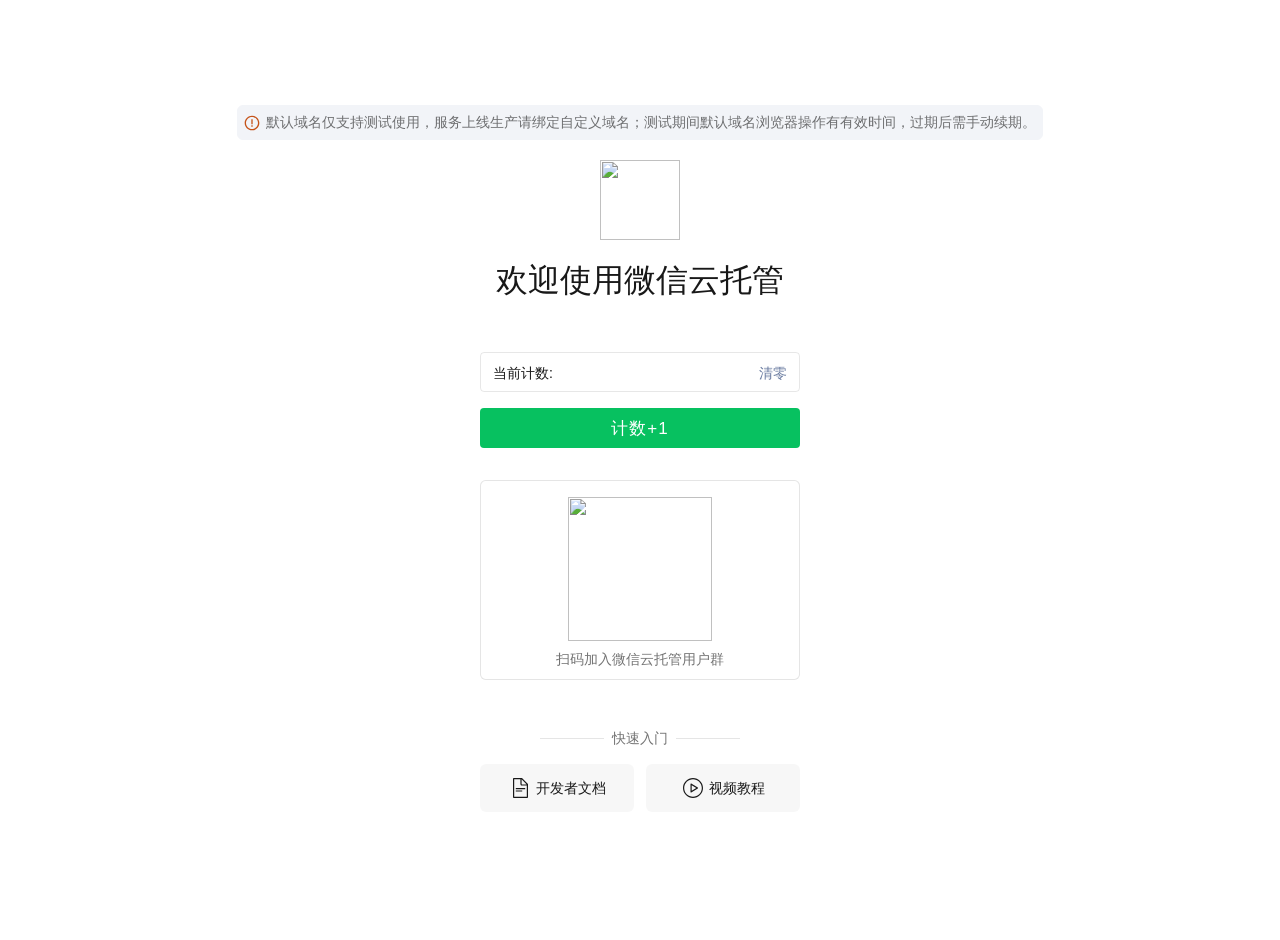
==== src/main/resources/static/index.html @ 39c3596e "init" ====
<!DOCTYPE html>
<html>

<head>
  <meta charset="utf-8" />
  <link rel="shortcut icon"
    href="https://static-index-4gtuqm3bfa95c963-1304825656.tcloudbaseapp.com/official-website/favicon.svg"
    mce_href="https://static-index-4gtuqm3bfa95c963-1304825656.tcloudbaseapp.com/official-website/favicon.svg"
    type="image/x-icon" />
  <meta name="viewport"
    content="width=device-width, initial-scale=1.0, minimum-scale=1.0, maximum-scale=1.0, user-scalable=no" />
  <link href="https://cdn.jsdelivr.net/npm/bootstrap@5.1.3/dist/css/bootstrap.min.css" rel="stylesheet"
    integrity="sha384-1BmE4kWBq78iYhFldvKuhfTAU6auU8tT94WrHftjDbrCEXSU1oBoqyl2QvZ6jIW3" crossorigin="anonymous" />
  <title>欢迎使用微信云托管</title>
  <style>
    body {
      font-family: -apple-system, BlinkMacSystemFont, "Segoe UI", "Droid Sans", "Helvetica Neue", "PingFang SC", "Hiragino Sans GB", "Droid Sans Fallback", "Microsoft YaHei", sans-serif;
    }

    .title-logo {
      width: 80px;
      height: 80px;
    }

    .container {
      display: flex;
      flex-direction: column;
      align-items: center;
    }

    @media screen and (min-width:1200px) {
      body .top {
        margin-top: 105px;
      }
      body .container {
        margin-top: 0;
        margin-bottom: 272px;
      }
    }

    @media screen and (max-width:1919px) {
      body .container {
        margin-top: 0;
        margin-bottom: 128px;
      }
    }

    .container {
      display: flex;
      flex-direction: column;
      align-items: center;
    }

    .count-button {
      width: 320px;
      height: 40px;
      box-sizing: border-box;
      margin: 16px 8px;
      font-weight: 500;
      font-size: 17px;
      color: #FFFFFF;
      letter-spacing: 1px;
      text-align: center;
      border-radius: 4px;
    }

    .count-number {
      align-self: flex-start;
      opacity: 0.9;
      font-weight: 500;
      font-size: 14px;
      color: #000000;
    }

    .count-reset {
      color: #576b95;
      cursor: pointer;
      margin-left: auto;
    }

    .count-text {
      width: 320px;
      height: 40px;
      padding: 0 12px;
      margin: 0 auto;
      line-height: 40px;
      text-align: left;
      display: flex;
      border: 1px solid rgba(0, 0, 0, 0.1);
      border-radius: 4px;
      opacity: 0.9;
      box-sizing: border-box;
      font-weight: 400;
      font-size: 14px;
      color: #000000;
    }

    .quote {
      font-size: 12px;
    }

    .qrcode {
      height: 144px;
      width: 144px;
      display: block;
      margin: 0 auto;
    }

    .title {
      display: flex;
      align-items: center;
      justify-content: center;
      flex-direction: column;
      width: 320px;
    }

    .title-text {
      width: 320px;
      height: 48px;
      text-align: center;
      margin-top: 16px;
      font-size: 32px;
      opacity: 0.9;
      font-weight: 500;
      font-size: 32px;
      color: #000000;
      letter-spacing: 0;
      line-height: 48px;
    }

    .counter-container {
      margin-top: 48px;
    }

    .hr {
      text-align: center;
      position: relative;
      z-index: 2;
      height: 20px;
      line-height: 20px;
    }

    .hr::after {
      position: absolute;
      content: '';
      top: 10px;
      left: 60px;
      width: 200px;
      border-bottom: 1px solid rgba(0, 0, 0, .1);
      z-index: -1;
    }

    .hr small {
      display: inline-block;
      background-color: white;
    }

    .hr-text {
      display: inline-block;
      height: 20px;
      font-weight: 400;
      font-size: 14px;
      color: rgba(0, 0, 0, 0.55);
      letter-spacing: 0;
      text-align: center;
      z-index: 2;
      background-color: white;
      padding: 0 8px;
      line-height: 20px;
    }

    .link-button {
      width: 154px;
      height: 48px;
      box-sizing: border-box;
      font-weight: 400;
      font-size: 14px;
      color: rgba(0, 0, 0, 0.90);
      letter-spacing: 0;
      text-align: center;
      background: rgba(0, 0, 0, 0.03);
      border-radius: 6px;
      display: flex;
      align-items: center;
      justify-content: center;
    }

    .card {
      margin-top: 16px;
      width: 320px;
      height: 200px;
      box-sizing: border-box;
      border: 1px solid rgba(0, 0, 0, 0.10);
      border-radius: 5.71px;
      position: relative;
    }

    .card-text {
      text-align: center;
      font-weight: 400;
      font-size: 14px;
      color: rgba(0, 0, 0, 0.55);
      letter-spacing: 0;
    }

    .top {
      width: 100%;
      display: flex;
      align-items: center;
      justify-content: center;
      margin-top: 21px;
      margin-bottom: 20px;
    }
    .alert {
      font-size: 14px;
      color: rgba(0, 0, 0, 0.55);
      border: 1px solid #f2f4f8;
      background: #f2f4f8;
      padding: 6px;
      display: flex;
      align-items: center;
      gap: 6px;
      margin: 0;
    }
    .alert-icon {
      flex-shrink: 0;
      flex-grow: 0;
      color: #c04100;
    }
  </style>
</head>

<body>
  <div class="top">
    <div class="alert">
      <svg id="error-circle" class="alert-icon" xmlns="http://www.w3.org/2000/svg" width="16" height="16" viewBox="0 0 16 16"><g fill="none"><g clip-path="url(#clip0_19498_602)"><path d="M8.00016 2.00002C11.3139 2.00002 14.0002 4.68631 14.0002 8.00002C14.0002 11.3137 11.3139 14 8.00016 14C4.68646 14 2.00016 11.3137 2.00016 8.00002C2.00016 4.68631 4.68645 2.00002 8.00016 2.00002ZM15.3335 8.00002C15.3335 3.94993 12.0503 0.666687 8.00016 0.666688C3.95008 0.666688 0.66683 3.94993 0.666831 8.00002C0.666831 12.0501 3.95008 15.3334 8.00016 15.3334C12.0503 15.3334 15.3335 12.0501 15.3335 8.00002ZM7.3335 4.33335L7.3335 9.33335L8.66683 9.33335L8.66683 4.33335L7.3335 4.33335ZM8.66683 10.3334L7.33089 10.3334L7.33089 11.6693L8.66683 11.6693L8.66683 10.3334Z" fill="currentColor" fill-rule="evenodd" clip-rule="evenodd" fill-opacity="0.9"></path></g><defs><clipPath id="clip0_19498_602"><rect width="16" height="16" fill="white"></rect></clipPath></defs></g></svg>
      <span>默认域名仅支持测试使用，服务上线生产请绑定自定义域名；测试期间默认域名浏览器操作有有效时间，过期后需手动续期。</span>
    </div>
  </div>
  <div class="container">
    <div class="title">
      <img class="title-logo"
        src="https://static-index-4gtuqm3bfa95c963-1304825656.tcloudbaseapp.com/official-website/favicon.svg" />
      <div style="display: inline; margin-bottom: 48px" class="title-text">欢迎使用微信云托管</div>
    </div>
    <div style="text-align: center; display: flex; flex-direction: column; align-items: center; margin: 0">
      <span class="count-text">
        <span style="margin-right: 16px;">当前计数:</span>
        <span class="count-number"></span>
        <span class="count-reset" onclick="set('clear')">清零</span>
      </span>
      <a class="btn btn-success btn-lg count-button" style="background: #07c160; border: 0"
        onclick="set('inc')">计数+1</a>
      <div class="card" style="width: 320px; margin-bottom: 48px;">
        <div class="card-body">
          <img class="qrcode middle"
            src="https://qcloudimg.tencent-cloud.cn/raw/89b46988d3cd73d8a56e76a1b82bb377.png" />
          <small class="card-text" style="display: flex; justify-content: center; margin-top: 8px">扫码加入微信云托管用户群</small>
        </div>
      </div>
      <div>
        <div class="hr">
          <span class="hr-text">快速入门</span>
        </div>
        <div style="display: flex; justify-content: space-between; margin-top: 16px;">
          <a class="btn btn-light btn-lg link-button" style="border: 0; box-shadow: none; margin-right: 12px;"
            href="https://developers.weixin.qq.com/miniprogram/dev/wxcloudrun/src/basic/intro.html" target="_blank"
            rel="noopener noreferrer">
            <svg xmlns="http://www.w3.org/2000/svg" xmlns:xlink="http://www.w3.org/1999/xlink" width="24px"
              height="24px" viewBox="0 0 24 24">
              <title>icons_outline_warrant copy</title>
              <g id="icons_outline_warrant-copy" stroke="none" stroke-width="1" fill="none" fill-rule="evenodd">
                <g id="0.&#x56FE;&#x6807;/&#x7EBF;&#x578B;/icons_outlined_copy">
                  <rect id="Rectangle" x="0" y="0" width="20" height="20"></rect>
                  <path
                    d="M13.9979043,2 L20,8 L20,21.0013542 C20,21.5542301 19.5541613,22 19.0041915,22 L5.99580851,22 C5.44892021,22 5,21.552891 5,21.0013542 L5,2.99864581 C5,2.44576991 5.44583866,2 5.99580851,2 L13.9979043,2 Z M12.399,3.2 L6.2,3.2 L6.2,20.8 L18.8,20.8 L18.8,9.6 L14,9.6 C13.1163444,9.6 12.4,8.8836556 12.4,8 L12.399,3.2 Z M14.2,14.4 L14.2,15.6 L7.8,15.6 L7.8,14.4 L14.2,14.4 Z M17.2,12 L17.2,13.2 L7.8,13.2 L7.8,12 L17.2,12 Z M13.599,3.299 L13.6,8 C13.6,8.2209139 13.7790861,8.4 14,8.4 L18.703,8.4 L13.599,3.299 Z"
                    id="Combined-Shape" fill-opacity="0.9" fill="#000000"></path>
                </g>
              </g>
            </svg>
            <span style="margin-left: 4px">开发者文档</span></a>
          <a class="btn btn-light btn-lg link-button" style="border: 0; box-shadow: none;"
            href="https://developers.weixin.qq.com/community/business/course/00068c2c0106c0667f5b01d015b80d"
            target="_blank" rel="noopener noreferrer">
            <svg xmlns="http://www.w3.org/2000/svg" xmlns:xlink="http://www.w3.org/1999/xlink" width="24px"
              height="24px" viewBox="0 0 24 24">
              <title>icons_outlined_play</title>
              <g id="&#x573A;&#x666F;&#x5316;&#x90E8;&#x7F72;" stroke="none" stroke-width="1" fill="none"
                fill-rule="evenodd">
                <g id="icons_outlined_play">
                  <rect id="Rectangle-664" x="0" y="0" width="20" height="20"></rect>
                  <path
                    d="M12,20.8 C16.8601058,20.8 20.8,16.8601058 20.8,12 C20.8,7.1398942 16.8601058,3.2 12,3.2 C7.1398942,3.2 3.2,7.1398942 3.2,12 C3.2,16.8601058 7.1398942,20.8 12,20.8 Z M12,22 C6.4771525,22 2,17.5228475 2,12 C2,6.4771525 6.4771525,2 12,2 C17.5228475,2 22,6.4771525 22,12 C22,17.5228475 17.5228475,22 12,22 Z M10.7,14.8349028 L15.2358445,12 L10.7,9.16509717 L10.7,14.8349028 Z M10.2649995,7.47812467 L16.8216014,11.5760008 C17.0557696,11.722356 17.1269562,12.0308312 16.980601,12.2649995 C16.9403607,12.329384 16.8859859,12.3837588 16.8216014,12.4239992 L10.2649995,16.5218753 C10.0308312,16.6682305 9.72235601,16.5970439 9.57600085,16.3628756 C9.52633472,16.2834098 9.5,16.191586 9.5,16.0978762 L9.5,7.90212382 C9.5,7.62598145 9.72385763,7.40212382 10,7.40212382 C10.0937099,7.40212382 10.1855337,7.42845854 10.2649995,7.47812467 Z"
                    id="Oval-78" fill-opacity="0.9" fill="#000000"></path>
                </g>
              </g>
            </svg>
            <span style="margin-left: 4px">视频教程</span></a>
        </div>
      </div>
    </div>
  </div>
</body>
<script src="https://code.jquery.com/jquery-1.12.4.min.js" integrity="sha256-ZosEbRLbNQzLpnKIkEdrPv7lOy9C27hHQ+Xp8a4MxAQ=" crossorigin="anonymous"></script>
<script src="https://cdn.jsdelivr.net/npm/bootstrap@5.1.3/dist/js/bootstrap.bundle.min.js"
  integrity="sha384-ka7Sk0Gln4gmtz2MlQnikT1wXgYsOg+OMhuP+IlRH9sENBO0LRn5q+8nbTov4+1p" crossorigin="anonymous"></script>
<script>
  init();
  function init() {
    $.ajax("/api/count", {
      method: "get",
    }).done(function (res) {
      if (res && res.data !== undefined) {
        $(".count-number").html(res.data);
      }
    });
  }
  function set(action) {
    $.ajax("/api/count", {
      method: "POST",
      contentType: "application/json; charset=utf-8",
      dataType: "json",
      data: JSON.stringify({
        action: action,
      }),
    }).done(function (res) {
      if (res && res.data !== undefined) {
        $(".count-number").html(res.data);
      }
    });
  }
</script>

</html>
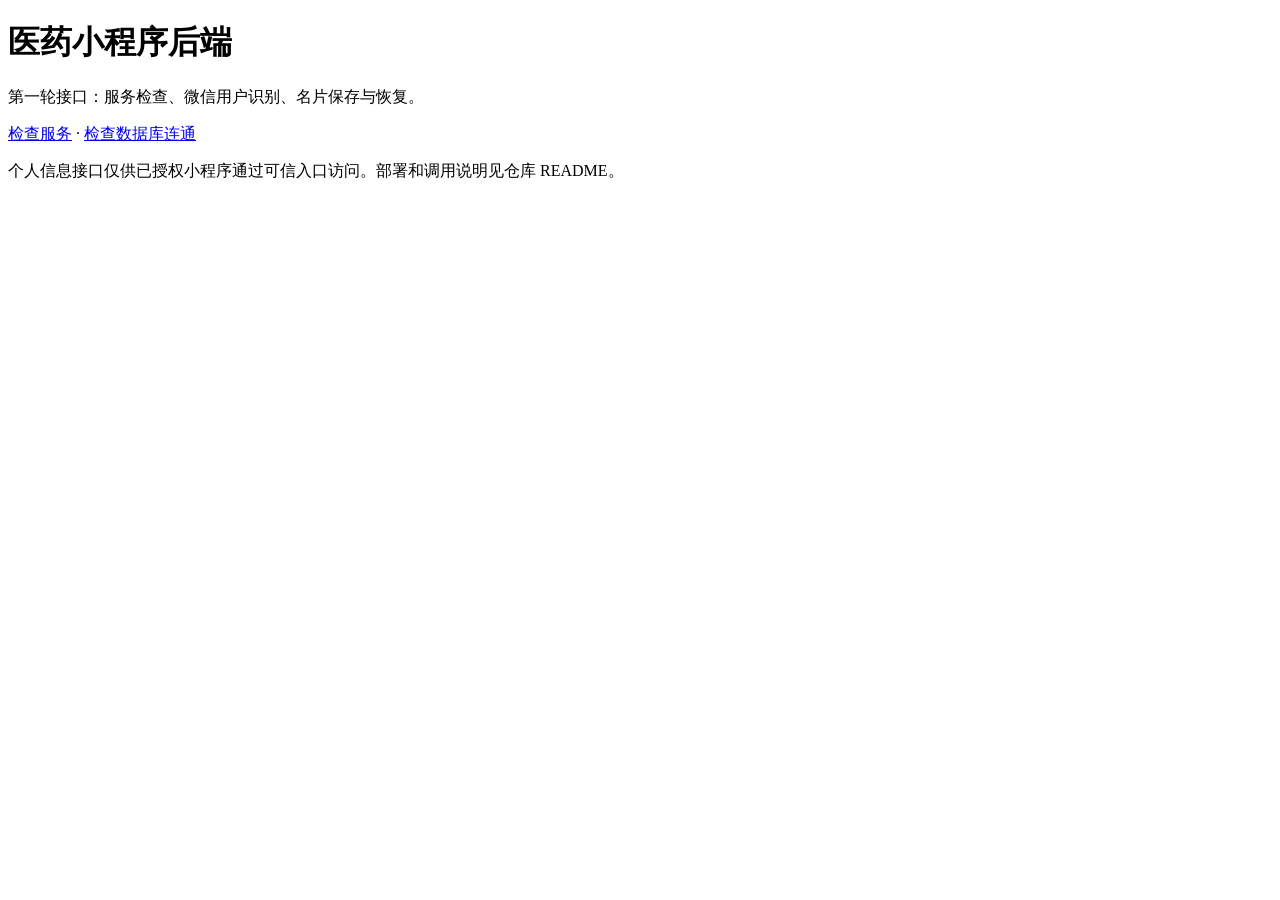
==== commit 1dd8d0e8: "完成后端第一轮用户识别与名片持久化" ====
--- a/src/main/resources/static/index.html
+++ b/src/main/resources/static/index.html
@@ -1,334 +1,10 @@
-<!DOCTYPE html>
-<html>
-
-<head>
-  <meta charset="utf-8" />
-  <link rel="shortcut icon"
-    href="https://static-index-4gtuqm3bfa95c963-1304825656.tcloudbaseapp.com/official-website/favicon.svg"
-    mce_href="https://static-index-4gtuqm3bfa95c963-1304825656.tcloudbaseapp.com/official-website/favicon.svg"
-    type="image/x-icon" />
-  <meta name="viewport"
-    content="width=device-width, initial-scale=1.0, minimum-scale=1.0, maximum-scale=1.0, user-scalable=no" />
-  <link href="https://cdn.jsdelivr.net/npm/bootstrap@5.1.3/dist/css/bootstrap.min.css" rel="stylesheet"
-    integrity="sha384-1BmE4kWBq78iYhFldvKuhfTAU6auU8tT94WrHftjDbrCEXSU1oBoqyl2QvZ6jIW3" crossorigin="anonymous" />
-  <title>欢迎使用微信云托管</title>
-  <style>
-    body {
-      font-family: -apple-system, BlinkMacSystemFont, "Segoe UI", "Droid Sans", "Helvetica Neue", "PingFang SC", "Hiragino Sans GB", "Droid Sans Fallback", "Microsoft YaHei", sans-serif;
-    }
-
-    .title-logo {
-      width: 80px;
-      height: 80px;
-    }
-
-    .container {
-      display: flex;
-      flex-direction: column;
-      align-items: center;
-    }
-
-    @media screen and (min-width:1200px) {
-      body .top {
-        margin-top: 105px;
-      }
-      body .container {
-        margin-top: 0;
-        margin-bottom: 272px;
-      }
-    }
-
-    @media screen and (max-width:1919px) {
-      body .container {
-        margin-top: 0;
-        margin-bottom: 128px;
-      }
-    }
-
-    .container {
-      display: flex;
-      flex-direction: column;
-      align-items: center;
-    }
-
-    .count-button {
-      width: 320px;
-      height: 40px;
-      box-sizing: border-box;
-      margin: 16px 8px;
-      font-weight: 500;
-      font-size: 17px;
-      color: #FFFFFF;
-      letter-spacing: 1px;
-      text-align: center;
-      border-radius: 4px;
-    }
-
-    .count-number {
-      align-self: flex-start;
-      opacity: 0.9;
-      font-weight: 500;
-      font-size: 14px;
-      color: #000000;
-    }
-
-    .count-reset {
-      color: #576b95;
-      cursor: pointer;
-      margin-left: auto;
-    }
-
-    .count-text {
-      width: 320px;
-      height: 40px;
-      padding: 0 12px;
-      margin: 0 auto;
-      line-height: 40px;
-      text-align: left;
-      display: flex;
-      border: 1px solid rgba(0, 0, 0, 0.1);
-      border-radius: 4px;
-      opacity: 0.9;
-      box-sizing: border-box;
-      font-weight: 400;
-      font-size: 14px;
-      color: #000000;
-    }
-
-    .quote {
-      font-size: 12px;
-    }
-
-    .qrcode {
-      height: 144px;
-      width: 144px;
-      display: block;
-      margin: 0 auto;
-    }
-
-    .title {
-      display: flex;
-      align-items: center;
-      justify-content: center;
-      flex-direction: column;
-      width: 320px;
-    }
-
-    .title-text {
-      width: 320px;
-      height: 48px;
-      text-align: center;
-      margin-top: 16px;
-      font-size: 32px;
-      opacity: 0.9;
-      font-weight: 500;
-      font-size: 32px;
-      color: #000000;
-      letter-spacing: 0;
-      line-height: 48px;
-    }
-
-    .counter-container {
-      margin-top: 48px;
-    }
-
-    .hr {
-      text-align: center;
-      position: relative;
-      z-index: 2;
-      height: 20px;
-      line-height: 20px;
-    }
-
-    .hr::after {
-      position: absolute;
-      content: '';
-      top: 10px;
-      left: 60px;
-      width: 200px;
-      border-bottom: 1px solid rgba(0, 0, 0, .1);
-      z-index: -1;
-    }
-
-    .hr small {
-      display: inline-block;
-      background-color: white;
-    }
-
-    .hr-text {
-      display: inline-block;
-      height: 20px;
-      font-weight: 400;
-      font-size: 14px;
-      color: rgba(0, 0, 0, 0.55);
-      letter-spacing: 0;
-      text-align: center;
-      z-index: 2;
-      background-color: white;
-      padding: 0 8px;
-      line-height: 20px;
-    }
-
-    .link-button {
-      width: 154px;
-      height: 48px;
-      box-sizing: border-box;
-      font-weight: 400;
-      font-size: 14px;
-      color: rgba(0, 0, 0, 0.90);
-      letter-spacing: 0;
-      text-align: center;
-      background: rgba(0, 0, 0, 0.03);
-      border-radius: 6px;
-      display: flex;
-      align-items: center;
-      justify-content: center;
-    }
-
-    .card {
-      margin-top: 16px;
-      width: 320px;
-      height: 200px;
-      box-sizing: border-box;
-      border: 1px solid rgba(0, 0, 0, 0.10);
-      border-radius: 5.71px;
-      position: relative;
-    }
-
-    .card-text {
-      text-align: center;
-      font-weight: 400;
-      font-size: 14px;
-      color: rgba(0, 0, 0, 0.55);
-      letter-spacing: 0;
-    }
-
-    .top {
-      width: 100%;
-      display: flex;
-      align-items: center;
-      justify-content: center;
-      margin-top: 21px;
-      margin-bottom: 20px;
-    }
-    .alert {
-      font-size: 14px;
-      color: rgba(0, 0, 0, 0.55);
-      border: 1px solid #f2f4f8;
-      background: #f2f4f8;
-      padding: 6px;
-      display: flex;
-      align-items: center;
-      gap: 6px;
-      margin: 0;
-    }
-    .alert-icon {
-      flex-shrink: 0;
-      flex-grow: 0;
-      color: #c04100;
-    }
-  </style>
-</head>
-
+<!doctype html>
+<html lang="zh-CN">
+<head><meta charset="utf-8"><meta name="viewport" content="width=device-width,initial-scale=1"><title>医药小程序后端</title></head>
 <body>
-  <div class="top">
-    <div class="alert">
-      <svg id="error-circle" class="alert-icon" xmlns="http://www.w3.org/2000/svg" width="16" height="16" viewBox="0 0 16 16"><g fill="none"><g clip-path="url(#clip0_19498_602)"><path d="M8.00016 2.00002C11.3139 2.00002 14.0002 4.68631 14.0002 8.00002C14.0002 11.3137 11.3139 14 8.00016 14C4.68646 14 2.00016 11.3137 2.00016 8.00002C2.00016 4.68631 4.68645 2.00002 8.00016 2.00002ZM15.3335 8.00002C15.3335 3.94993 12.0503 0.666687 8.00016 0.666688C3.95008 0.666688 0.66683 3.94993 0.666831 8.00002C0.666831 12.0501 3.95008 15.3334 8.00016 15.3334C12.0503 15.3334 15.3335 12.0501 15.3335 8.00002ZM7.3335 4.33335L7.3335 9.33335L8.66683 9.33335L8.66683 4.33335L7.3335 4.33335ZM8.66683 10.3334L7.33089 10.3334L7.33089 11.6693L8.66683 11.6693L8.66683 10.3334Z" fill="currentColor" fill-rule="evenodd" clip-rule="evenodd" fill-opacity="0.9"></path></g><defs><clipPath id="clip0_19498_602"><rect width="16" height="16" fill="white"></rect></clipPath></defs></g></svg>
-      <span>默认域名仅支持测试使用，服务上线生产请绑定自定义域名；测试期间默认域名浏览器操作有有效时间，过期后需手动续期。</span>
-    </div>
-  </div>
-  <div class="container">
-    <div class="title">
-      <img class="title-logo"
-        src="https://static-index-4gtuqm3bfa95c963-1304825656.tcloudbaseapp.com/official-website/favicon.svg" />
-      <div style="display: inline; margin-bottom: 48px" class="title-text">欢迎使用微信云托管</div>
-    </div>
-    <div style="text-align: center; display: flex; flex-direction: column; align-items: center; margin: 0">
-      <span class="count-text">
-        <span style="margin-right: 16px;">当前计数:</span>
-        <span class="count-number"></span>
-        <span class="count-reset" onclick="set('clear')">清零</span>
-      </span>
-      <a class="btn btn-success btn-lg count-button" style="background: #07c160; border: 0"
-        onclick="set('inc')">计数+1</a>
-      <div class="card" style="width: 320px; margin-bottom: 48px;">
-        <div class="card-body">
-          <img class="qrcode middle"
-            src="https://qcloudimg.tencent-cloud.cn/raw/89b46988d3cd73d8a56e76a1b82bb377.png" />
-          <small class="card-text" style="display: flex; justify-content: center; margin-top: 8px">扫码加入微信云托管用户群</small>
-        </div>
-      </div>
-      <div>
-        <div class="hr">
-          <span class="hr-text">快速入门</span>
-        </div>
-        <div style="display: flex; justify-content: space-between; margin-top: 16px;">
-          <a class="btn btn-light btn-lg link-button" style="border: 0; box-shadow: none; margin-right: 12px;"
-            href="https://developers.weixin.qq.com/miniprogram/dev/wxcloudrun/src/basic/intro.html" target="_blank"
-            rel="noopener noreferrer">
-            <svg xmlns="http://www.w3.org/2000/svg" xmlns:xlink="http://www.w3.org/1999/xlink" width="24px"
-              height="24px" viewBox="0 0 24 24">
-              <title>icons_outline_warrant copy</title>
-              <g id="icons_outline_warrant-copy" stroke="none" stroke-width="1" fill="none" fill-rule="evenodd">
-                <g id="0.&#x56FE;&#x6807;/&#x7EBF;&#x578B;/icons_outlined_copy">
-                  <rect id="Rectangle" x="0" y="0" width="20" height="20"></rect>
-                  <path
-                    d="M13.9979043,2 L20,8 L20,21.0013542 C20,21.5542301 19.5541613,22 19.0041915,22 L5.99580851,22 C5.44892021,22 5,21.552891 5,21.0013542 L5,2.99864581 C5,2.44576991 5.44583866,2 5.99580851,2 L13.9979043,2 Z M12.399,3.2 L6.2,3.2 L6.2,20.8 L18.8,20.8 L18.8,9.6 L14,9.6 C13.1163444,9.6 12.4,8.8836556 12.4,8 L12.399,3.2 Z M14.2,14.4 L14.2,15.6 L7.8,15.6 L7.8,14.4 L14.2,14.4 Z M17.2,12 L17.2,13.2 L7.8,13.2 L7.8,12 L17.2,12 Z M13.599,3.299 L13.6,8 C13.6,8.2209139 13.7790861,8.4 14,8.4 L18.703,8.4 L13.599,3.299 Z"
-                    id="Combined-Shape" fill-opacity="0.9" fill="#000000"></path>
-                </g>
-              </g>
-            </svg>
-            <span style="margin-left: 4px">开发者文档</span></a>
-          <a class="btn btn-light btn-lg link-button" style="border: 0; box-shadow: none;"
-            href="https://developers.weixin.qq.com/community/business/course/00068c2c0106c0667f5b01d015b80d"
-            target="_blank" rel="noopener noreferrer">
-            <svg xmlns="http://www.w3.org/2000/svg" xmlns:xlink="http://www.w3.org/1999/xlink" width="24px"
-              height="24px" viewBox="0 0 24 24">
-              <title>icons_outlined_play</title>
-              <g id="&#x573A;&#x666F;&#x5316;&#x90E8;&#x7F72;" stroke="none" stroke-width="1" fill="none"
-                fill-rule="evenodd">
-                <g id="icons_outlined_play">
-                  <rect id="Rectangle-664" x="0" y="0" width="20" height="20"></rect>
-                  <path
-                    d="M12,20.8 C16.8601058,20.8 20.8,16.8601058 20.8,12 C20.8,7.1398942 16.8601058,3.2 12,3.2 C7.1398942,3.2 3.2,7.1398942 3.2,12 C3.2,16.8601058 7.1398942,20.8 12,20.8 Z M12,22 C6.4771525,22 2,17.5228475 2,12 C2,6.4771525 6.4771525,2 12,2 C17.5228475,2 22,6.4771525 22,12 C22,17.5228475 17.5228475,22 12,22 Z M10.7,14.8349028 L15.2358445,12 L10.7,9.16509717 L10.7,14.8349028 Z M10.2649995,7.47812467 L16.8216014,11.5760008 C17.0557696,11.722356 17.1269562,12.0308312 16.980601,12.2649995 C16.9403607,12.329384 16.8859859,12.3837588 16.8216014,12.4239992 L10.2649995,16.5218753 C10.0308312,16.6682305 9.72235601,16.5970439 9.57600085,16.3628756 C9.52633472,16.2834098 9.5,16.191586 9.5,16.0978762 L9.5,7.90212382 C9.5,7.62598145 9.72385763,7.40212382 10,7.40212382 C10.0937099,7.40212382 10.1855337,7.42845854 10.2649995,7.47812467 Z"
-                    id="Oval-78" fill-opacity="0.9" fill="#000000"></path>
-                </g>
-              </g>
-            </svg>
-            <span style="margin-left: 4px">视频教程</span></a>
-        </div>
-      </div>
-    </div>
-  </div>
+<h1>医药小程序后端</h1>
+<p>第一轮接口：服务检查、微信用户识别、名片保存与恢复。</p>
+<p><a href="/api/health">检查服务</a> · <a href="/api/ready">检查数据库连通</a></p>
+<p>个人信息接口仅供已授权小程序通过可信入口访问。部署和调用说明见仓库 README。</p>
 </body>
-<script src="https://code.jquery.com/jquery-1.12.4.min.js" integrity="sha256-ZosEbRLbNQzLpnKIkEdrPv7lOy9C27hHQ+Xp8a4MxAQ=" crossorigin="anonymous"></script>
-<script src="https://cdn.jsdelivr.net/npm/bootstrap@5.1.3/dist/js/bootstrap.bundle.min.js"
-  integrity="sha384-ka7Sk0Gln4gmtz2MlQnikT1wXgYsOg+OMhuP+IlRH9sENBO0LRn5q+8nbTov4+1p" crossorigin="anonymous"></script>
-<script>
-  init();
-  function init() {
-    $.ajax("/api/count", {
-      method: "get",
-    }).done(function (res) {
-      if (res && res.data !== undefined) {
-        $(".count-number").html(res.data);
-      }
-    });
-  }
-  function set(action) {
-    $.ajax("/api/count", {
-      method: "POST",
-      contentType: "application/json; charset=utf-8",
-      dataType: "json",
-      data: JSON.stringify({
-        action: action,
-      }),
-    }).done(function (res) {
-      if (res && res.data !== undefined) {
-        $(".count-number").html(res.data);
-      }
-    });
-  }
-</script>
-
 </html>
